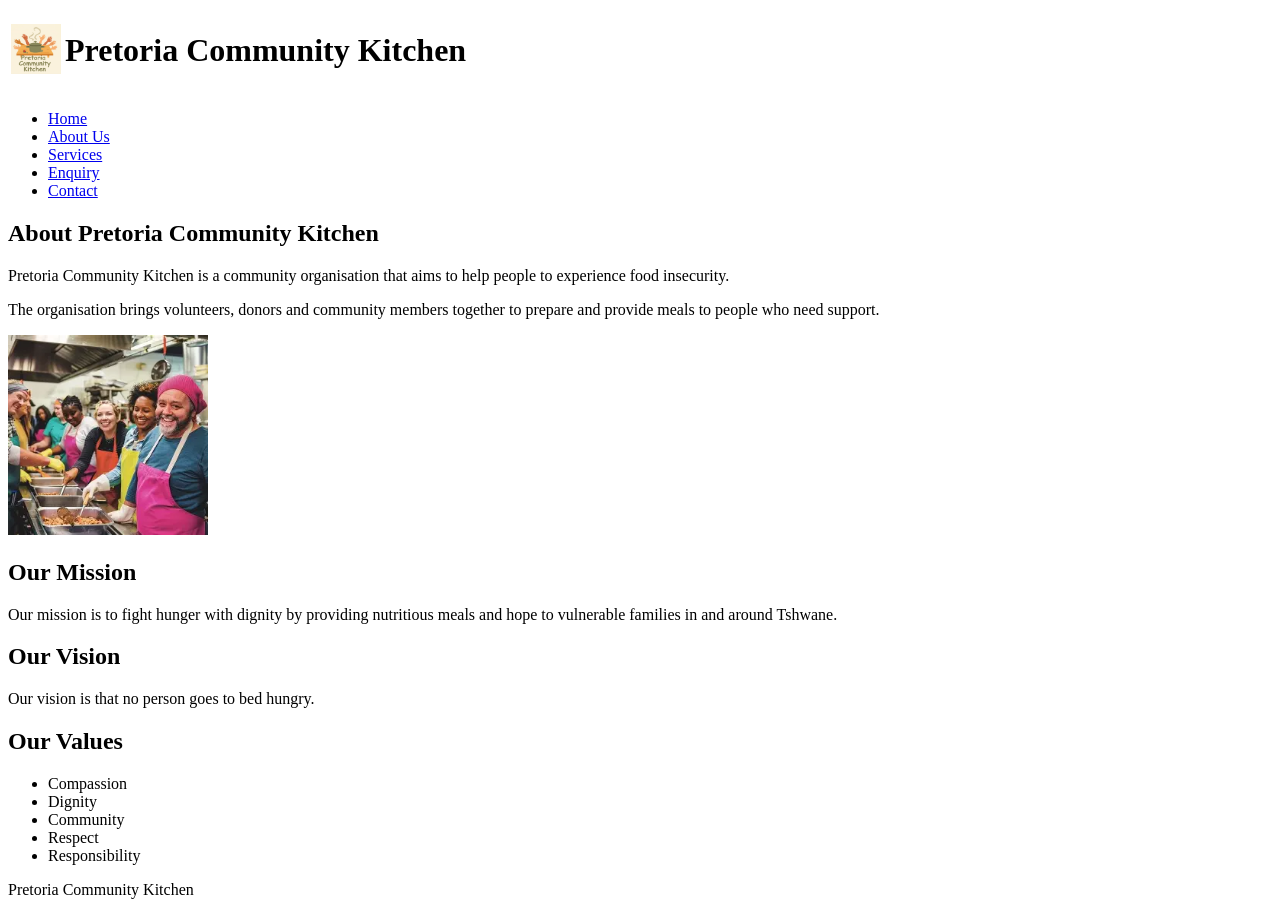
==== about.html @ 98b8e3df "initial commit" ====
<!DOCTYPE html>
<head>
    
    <title>Pretoria Community Kitchen - About Us</title>

</head>

<body>

<header>
    <table>
        <tr>
            <td>
             <img src="images/LOGO.jpeg" 
             alt="Pretoria Community Kitchen" width="50" height="50">
            </td>
            <td>
            <h1>Pretoria Community Kitchen</h1>
            </td>
        </tr>
    </table>
    

<ul>
    <li><a href="index.html">Home</a></li>
    <li><a href="about.html">About Us</a></li>
    <li><a href="services.html">Services</a></li>
    <li><a href="enquiry.html">Enquiry</a></li>
    <li><a href="contact.html">Contact</a></li>
    </ul>
    
</header>
<h2>About Pretoria Community Kitchen</h2>
<p>Pretoria Community Kitchen is a community organisation that aims to help people to experience food insecurity.</p>

<p>The organisation brings volunteers, donors and community members together to prepare and provide meals to people who need support.</p>
  <img src="images/Kitchen.webp" 
  alt="Pretoria Community Kitchen"  width="200" height="200">
<h2>Our Mission</h2>

 <p>Our mission is to fight hunger with dignity by providing nutritious meals and hope to vulnerable families in and around Tshwane.</p>
    
<h2>Our Vision</h2>

<p> Our vision is that no person goes to bed hungry.</p>

<h2>Our Values</h2>

<ul>
<li>Compassion</li>
<li>Dignity</li>
<li>Community</li>
<li>Respect</li>
<li>Responsibility</li>
</ul>

    <footer>
        <p>Pretoria Community Kitchen</p>
    </footer>
</body>
</html>
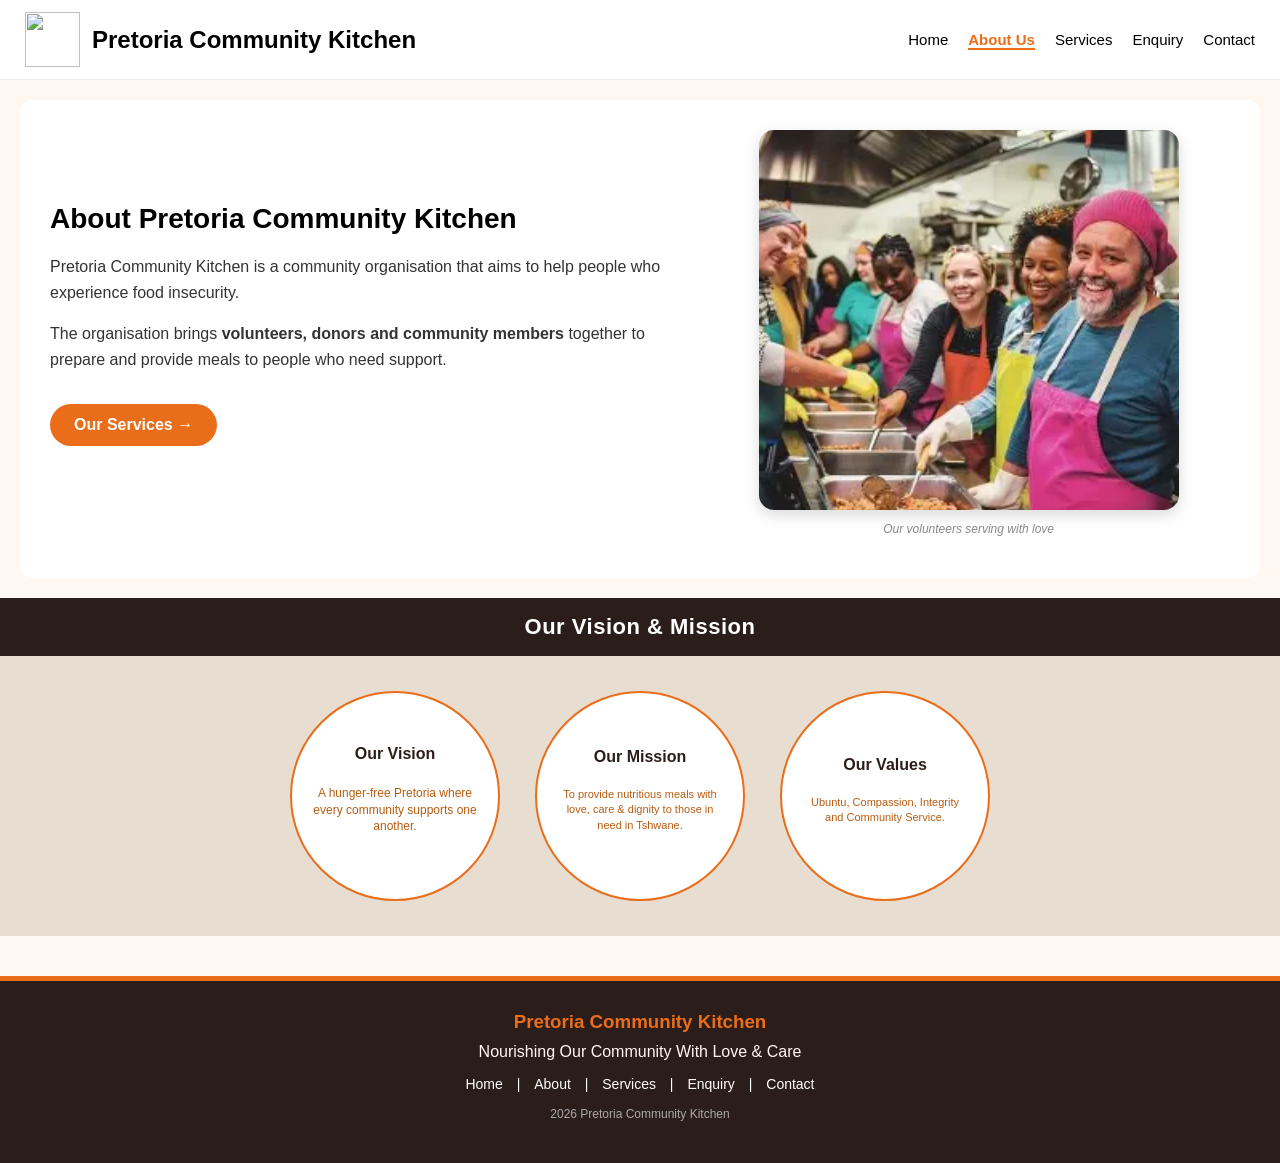
==== commit 0e1866fe: "Final WEDE POE - all pages are correct structure" ====
--- a/about.html
+++ b/about.html
@@ -1,61 +1,85 @@
 <!DOCTYPE html>
+<html>
 <head>
-    
-    <title>Pretoria Community Kitchen - About Us</title>
-
+<title>Pretoria Community Kitchen - About Us</title>
+<style>
+body { margin:0; padding:0; font-family: Arial, sans-serif; background:#FFF8F0; }
+</style>
 </head>
-
 <body>
 
-<header>
-    <table>
-        <tr>
-            <td>
-             <img src="images/LOGO.jpeg" 
-             alt="Pretoria Community Kitchen" width="50" height="50">
-            </td>
-            <td>
-            <h1>Pretoria Community Kitchen</h1>
-            </td>
-        </tr>
-    </table>
+
+<header style="background:white; padding:12px 25px; display:flex; justify-content:space-between; align-items:center; border-bottom:1px solid #eee;">
+  <div style="display:flex; align-items:center; gap:12px;">
+    <img src="images/logo.jpeg" style="width:55px; height:55px; object-fit:contain;">
+    <h1 style="color:#000; font-size:24px; margin:0; font-weight:900;">Pretoria Community Kitchen</h1>
+  </div>
+  <nav>
+    <ul style="list-style:none; display:flex; gap:20px; margin:0; padding:0; font-size:15px;">
+      <li><a href="index.html" style="color:black; text-decoration:none;">Home</a></li>
+      <li><a href="about.html" style="color:#EA6D1A; text-decoration:none; border-bottom:2px solid #EA6D1A; font-weight:bold;">About Us</a></li>
+      <li><a href="services.html" style="color:black; text-decoration:none;">Services</a></li>
+      <li><a href="enquiry.html" style="color:black; text-decoration:none;">Enquiry</a></li>
+      <li><a href="contact.html" style="color:black; text-decoration:none;">Contact</a></li>
+    </ul>
+  </nav>
+</header>
+
+
+<div style="display:flex; gap:30px; background:white; margin:20px; border-radius:12px; padding:30px; align-items:center;">
+
+  
+  <div style="flex:1.2;">
+    <h1 style="color:#000; font-size:28px; margin-top:0;">About Pretoria Community Kitchen</h1>
+    <p style="font-size:16px; line-height:1.6; color:#333;">Pretoria Community Kitchen is a community organisation that aims to help people who experience food insecurity.</p>
+    <p style="font-size:16px; line-height:1.6; color:#333;">The organisation brings <strong>volunteers, donors and community members</strong> together to prepare and provide meals to people who need support.</p>
     
+    <a href="services.html" style="display:inline-block; background:#EA6D1A; color:white; padding:12px 24px; border-radius:25px; text-decoration:none; font-weight:bold; margin:15px 0;">Our Services →</a>
+    
+    <p style="font-size:14px; line-height:1.5; color:#333; margin-top:10px;"</p>
+  </div>
 
-<ul>
-    <li><a href="index.html">Home</a></li>
-    <li><a href="about.html">About Us</a></li>
-    <li><a href="services.html">Services</a></li>
-    <li><a href="enquiry.html">Enquiry</a></li>
-    <li><a href="contact.html">Contact</a></li>
-    </ul>
-    
-</header>
-<h2>About Pretoria Community Kitchen</h2>
-<p>Pretoria Community Kitchen is a community organisation that aims to help people to experience food insecurity.</p>
+  
+  <div style="flex:1; text-align:center;">
+    <img src="images/Kitchen.webp" style="width:100%; max-width:420px; height:380px; object-fit:cover; border-radius:15px; box-shadow:0 5px 15px rgba(0,0,0,0.15);">
+    <p style="font-size:12px; color:#888; font-style:italic; margin-top:8px;">Our volunteers serving with love</p>
+  </div>
 
-<p>The organisation brings volunteers, donors and community members together to prepare and provide meals to people who need support.</p>
-  <img src="images/Kitchen.webp" 
-  alt="Pretoria Community Kitchen"  width="200" height="200">
-<h2>Our Mission</h2>
+</div>
 
- <p>Our mission is to fight hunger with dignity by providing nutritious meals and hope to vulnerable families in and around Tshwane.</p>
-    
-<h2>Our Vision</h2>
+<div style="background:#2B1E1A; color:white; text-align:center; padding:16px; font-size:22px; font-weight:bold; letter-spacing:0.5px;">Our Vision & Mission</div>
 
-<p> Our vision is that no person goes to bed hungry.</p>
+<div style="background:#E8DDD1; padding:35px 20px; display:flex; justify-content:center; gap:35px; flex-wrap:wrap;">
 
-<h2>Our Values</h2>
+  <div style="width:210px; height:210px; background:white; border-radius:50%; border:2px solid #EA6D1A; display:flex; flex-direction:column; justify-content:center; align-items:center; padding:20px; text-align:center; box-sizing:border-box;">
+    <h4 style="margin:0 0 10px 0; color:#2B1E1A;">Our Vision</h4>
+    <p style="font-size:12px; color:#B85C0F; line-height:1.4;">A hunger-free Pretoria where every community supports one another.</p>
+  </div>
 
-<ul>
-<li>Compassion</li>
-<li>Dignity</li>
-<li>Community</li>
-<li>Respect</li>
-<li>Responsibility</li>
-</ul>
+  <div style="width:210px; height:210px; background:white; border-radius:50%; border:2px solid #EA6D1A; display:flex; flex-direction:column; justify-content:center; align-items:center; padding:20px; text-align:center; box-sizing:border-box;">
+    <h4 style="margin:0 0 10px 0; color:#2B1E1A;">Our Mission</h4>
+    <p style="font-size:11px; color:#B85C0F; line-height:1.4;">To provide nutritious meals with love, care & dignity to those in need in Tshwane.</p>
+  </div>
 
-    <footer>
-        <p>Pretoria Community Kitchen</p>
-    </footer>
+  <div style="width:210px; height:210px; background:white; border-radius:50%; border:2px solid #EA6D1A; display:flex; flex-direction:column; justify-content:center; align-items:center; padding:20px; text-align:center; box-sizing:border-box;">
+    <h4 style="margin:0 0 10px 0; color:#2B1E1A;">Our Values</h4>
+    <p style="font-size:11px; color:#B85C0F; line-height:1.4;">Ubuntu, Compassion, Integrity and Community Service.</p>
+  </div>
+
+</div>
+
+<footer style="background-color: #2B1E1A; color: white; padding: 30px 20px; text-align: center; margin-top: 40px; border-top: 5px solid #EA6D1A;">
+  <h3 style="color: #EA6D1A; margin: 0 0 10px 0;">Pretoria Community Kitchen</h3>
+  <p style="margin: 5px 0; color: #FFF8F0;">Nourishing Our Community With Love & Care</p>
+  <p style="margin: 15px 0 5px 0; font-size: 14px;">
+    <a href="index.html" style="color: white; margin: 0 10px; text-decoration: none;">Home</a> |
+    <a href="about.html" style="color: white; margin: 0 10px; text-decoration: none;">About</a> |
+    <a href="services.html" style="color: white; margin: 0 10px; text-decoration: none;">Services</a> |
+    <a href="enquiry.html" style="color: white; margin: 0 10px; text-decoration: none;">Enquiry</a> |
+    <a href="contact.html" style="color: white; margin: 0 10px; text-decoration: none;">Contact</a>
+  </p>
+  <p style="margin-top: 15px; font-size: 12px; color: #aaa;">2026 Pretoria Community Kitchen</p>
+</footer>
+
 </body>
 </html>
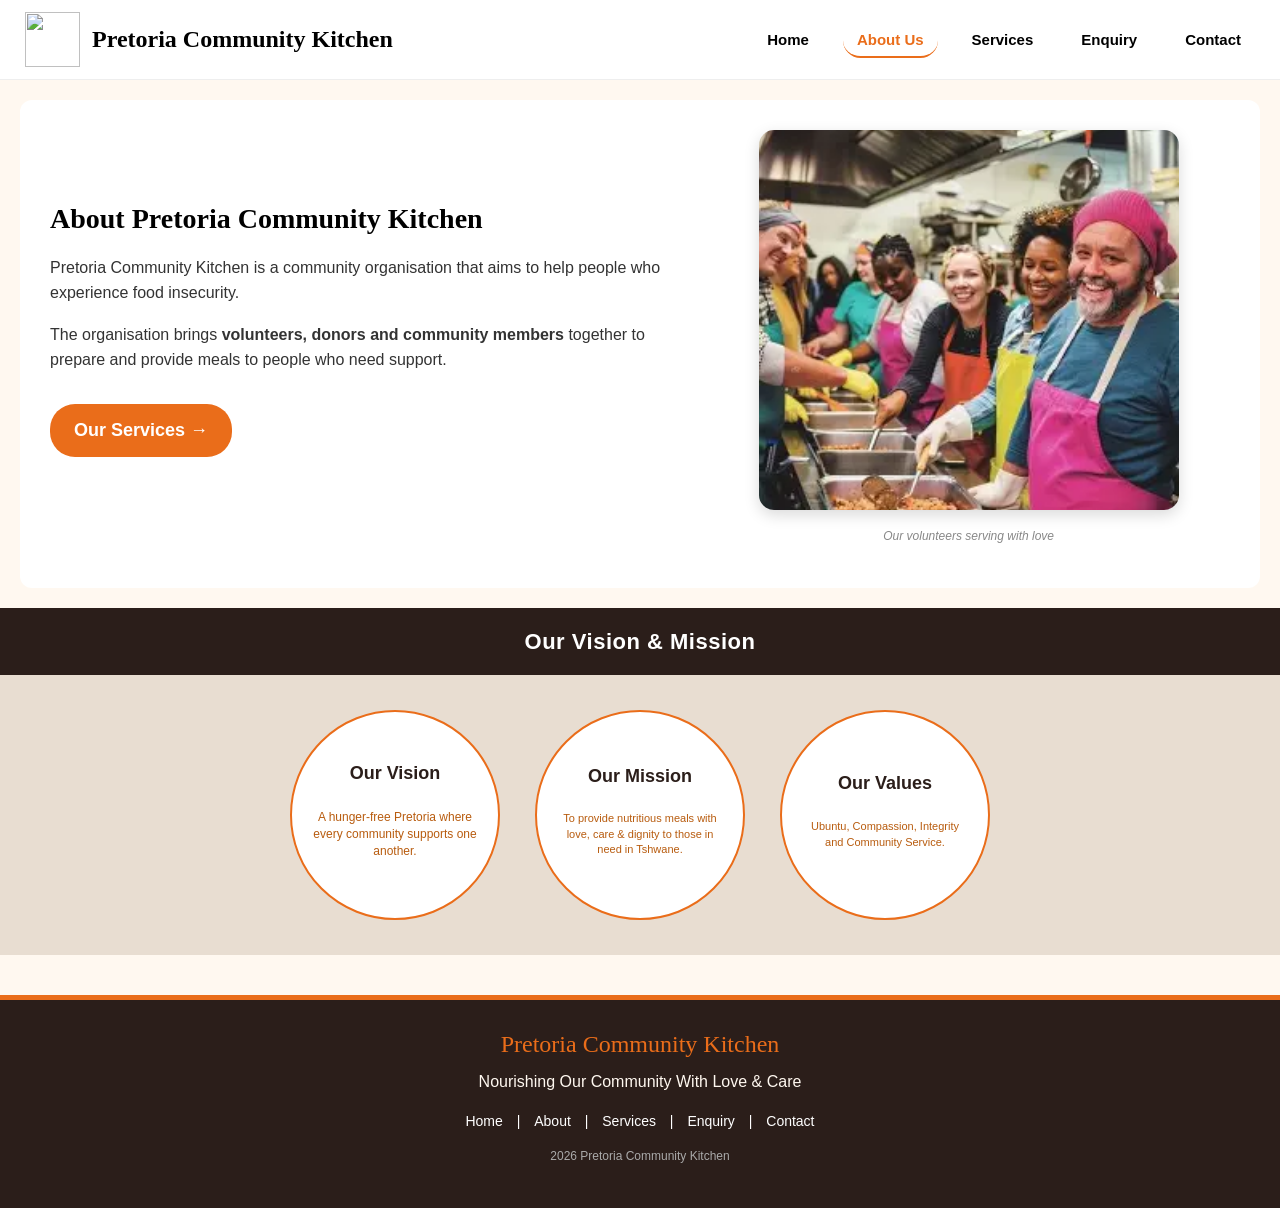
==== commit dcedc368: "Fic CSS comment bug // to /**/ - validate now works" ====
--- a/about.html
+++ b/about.html
@@ -1,6 +1,8 @@
 <!DOCTYPE html>
 <html>
 <head>
+<link rel="stylesheet" href="css/style.css">
+
 <title>Pretoria Community Kitchen - About Us</title>
 <style>
 body { margin:0; padding:0; font-family: Arial, sans-serif; background:#FFF8F0; }
@@ -80,6 +82,6 @@
   </p>
   <p style="margin-top: 15px; font-size: 12px; color: #aaa;">2026 Pretoria Community Kitchen</p>
 </footer>
-
+<script src="js/script.js"></script>
 </body>
 </html>
--- a/css/style.css
+++ b/css/style.css
@@ -0,0 +1,371 @@
+
+@keyframes slideInLeft { from { transform: translateX(-100px); opacity:0; } to { transform: translateX(0); opacity:1; } }
+@keyframes slideInRight { from { transform: translateX(100px); opacity:0; } to { transform: translateX(0); opacity:1; } }
+@keyframes fadeUp { from { transform: translateY(50px); opacity:0; } to { transform: translateY(0); opacity:1; } }
+@keyframes pulse { 0%,100% { transform: scale(1); } 50% { transform: scale(1.05); } }
+@keyframes bounceIcon { 0%,100% { transform: translateY(0); } 50% { transform: translateY(-8px); } }
+
+.hero-animate { animation: slideInLeft 1s ease forwards; }
+.card-animate { animation: fadeUp 0.8s ease forwards; opacity:0; }
+.card-animate:nth-child(1) { animation-delay: 0.2s; }
+.card-animate:nth-child(2) { animation-delay: 0.4s; }
+.card-animate:nth-child(3) { animation-delay: 0.6s; }
+
+.pulse-btn { animation: pulse 2s infinite; }
+
+body {
+  font-family: 'Aptos', 'Segoe UI', Arial, sans-serif;
+  background-color: #FFF8F0;
+  color: #2E2E2E;
+  line-height: 1.6;
+  font-size: 18px;
+  animation: fadeIn 0.8s ease-in;
+}
+
+h1, h2, h3 {
+  font-family: 'Lora', serif;
+  color: #2E2E2E;
+  line-height: 1.2;
+}
+h1 { font-size: 2.5rem; font-weight: 700; }
+h2 { font-size: 2rem; font-weight: 600; }
+h3 { font-size: 1.5rem; font-weight: 500; }
+p { font-size: 1rem; line-height: 1.6; }
+
+header {
+  background-color: white;
+  padding: 15px 25px;
+  border-bottom: 4px solid #EA6D1A;
+  display: flex;
+  align-items: center;
+  flex-wrap: wrap;
+  position: sticky;
+  top: 0;
+  animation: slideUp 0.6s ease-out;
+  z-index: 100;
+}
+.logo {
+  display: flex;
+  align-items: center;
+  gap: 10px;
+  font-family: 'Lora', serif;
+  font-weight: bold;
+  font-size: 18px;
+}
+.logo img {
+  width: 45px;
+  height: 45px;
+  border-radius: 8px;
+}
+nav ul {
+  list-style: none !important;
+  padding: 0;
+  display: flex;
+  flex-wrap: wrap;
+  gap: 20px;
+  margin-top: 10px;
+}
+nav a {
+  text-decoration: none;
+  color: #2E2E2E;
+  font-weight: bold;
+  padding: 8px 14px;
+  border-radius: 20px;
+  position: relative;
+  transition: color 0.3s;
+}
+nav a::after {
+  content: '';
+  position: absolute;
+  width: 0;
+  height: 2px;
+  bottom: -4px;
+  left: 0;
+  background: #EA6D1A;
+  transition: width 0.3s;
+}
+nav a:hover::after { width: 100%; }
+nav a:hover {
+  background-color: #FFF3E8;
+  color: #EA6D1A;
+}
+
+.hero {
+  background-color: #Fef3e2;
+  padding: 40px 20px;
+  text-align: center;
+  border-radius: 15px;
+}
+.hero img {
+  width: 100%;
+  max-width: 700px;
+  height: 350px;
+  object-fit: cover;
+  border-radius: 12px;
+  margin: 20px auto;
+  display: block;
+}
+.badge {
+  background: #FFF3E8;
+  color: #EA6D1A;
+  padding: 6px 15px;
+  border-radius: 20px;
+  font-weight: bold;
+  font-size: 14px;
+}
+.btn {
+  background-color: #EA6D1A;
+  color: white;
+  padding: 14px 28px;
+  border-radius: 12px;
+  text-decoration: none;
+  font-weight: bold;
+  display: inline-block;
+  border: none;
+  cursor: pointer;
+  font-size: 16px;
+  margin: 5px;
+  transition: all 0.3s ease;
+}
+.btn:hover { background-color: #C85C14; transform: translateY(-2px); }
+.btn2 { background: #C85C14; }
+.container {
+  max-width: 1000px;
+  margin: 0 auto;
+  padding: 30px 15px;
+}
+.stats {
+  background: #2E2E2E;
+  color: white;
+  display: grid;
+  grid-template-columns: repeat(3,1fr);
+  text-align: center;
+  padding: 25px;
+  border-radius: 12px;
+  margin: 30px 0;
+}
+.stats h2 { color: #EA6D1A; font-size: 32px; margin: 0; }
+.stats p{ color: white; margin: 0; }
+.card-grid {
+  display: grid;
+  gap: 20px;
+  margin-top: 20px;
+}
+.card {
+  background-color: white;
+  border: 1px solid #f0e0d0;
+  border-radius: 12px;
+  padding: 20px;
+  box-shadow: 0 4px 10px rgba(0,0,0,0.05);
+  transition: transform 0.3s ease, box-shadow 0.3s ease;
+}
+.card img { width: 100%; height: 180px; object-fit: cover; }
+.card-content { padding: 15px; }
+.card:hover {
+  transform: translateY(-5px);
+  box-shadow: 0 10px 25px rgba(234,109,26,0.15);
+}
+footer {
+  background-color: #2E2E2E;
+  color: #aaa;
+  text-align: center;
+  padding: 30px;
+  margin-top: 40px;
+}
+
+requirements
+a:hover { color: #E67E22; }
+a:active { color: #D35400; }
+button:hover { background: #D35400; transform: scale(1.05); transition: 0.3s; }
+input:focus, textarea:focus, select:focus {
+  border: 2px solid #EA6D1A !important;
+  outline: none;
+  box-shadow: 0 0 0 3px rgba(234,109,26,0.15);
+  transform: scale(1.01);
+}
+li:first-child { font-weight: bold; }
+img { max-width: 100%; height: auto; }
+
+#enquiryErrors, #enquirySuccess {
+  animation: slideUp 0.4s ease-out;
+}
+
+
+div[style*="background:#2B1E1A"] {
+  transition: transform 0.3s;
+}
+div[style*="background:#2B1E1A"]:hover {
+  transform: rotate(1deg) scale(1.02);
+}
+
+
+button[type="submit"] {
+  transition: all 0.3s ease;
+  position: relative;
+  overflow: hidden;
+}
+button[type="submit"]:hover {
+  background: #c85a15 !important;
+  transform: translateY(-2px);
+  box-shadow: 0 5px 15px rgba(234,109,26,0.4);
+}
+
+@media (min-width: 768px) {
+  .card-grid { grid-template-columns: repeat(3,1fr); }
+  .hero { padding: 60px; }
+}
+.about-section { background-color: #ffffff; padding: 40px 20px; }
+.services-section { background-color: #f9e7d0; padding: 40px 20px; }
+
+@media screen and (max-width: 768px) {
+  header { flex-direction: column; }
+  .nav-links { flex-direction: column; width: 100%; }
+  h1 { font-size: 1.8rem; }
+  h2 { font-size: 1.5rem; }
+}
+
+
+
+.hero {
+    animation: heroAppear 1.2s ease-in-out;
+}
+
+@keyframes heroAppear {
+    from {
+        opacity: 0;
+        transform: scale(0.95);
+    }
+    to {
+        opacity: 1;
+        transform: scale(1);
+    }
+}
+
+/* Heading animation */
+.hero h1 {
+    animation: headingAppear 1.2s ease;
+}
+
+@keyframes headingAppear {
+    from {
+        opacity: 0;
+        transform: translateY(-40px);
+    }
+    to {
+        opacity: 1;
+        transform: translateY(0);
+    }
+}
+
+buttons
+.hero a {
+    transition: all 0.4s ease;
+}
+
+.hero a:hover {
+    transform: translateY(-6px);
+    box-shadow: 0 6px 15px rgba(0,0,0,0.3);
+}
+
+hover effect
+.faq-item {
+    transition: transform 0.3s ease;
+}
+
+.faq-item:hover {
+    transform: translateX(8px);
+}
+
+.faq-question {
+    transition: background-color 0.3s ease;
+    cursor: pointer;
+}
+
+.faq-question:hover {
+    background-color: #EA6D1A;
+    color: white;
+}
+
+reveal animations
+
+.reveal {
+    opacity: 0;
+    transform: translateY(35px);
+    transition: all 0.8s ease;
+}
+
+.reveal.show {
+    opacity: 1;
+    transform: translateY(0);
+}
+
+Scroll animations
+
+.reveal {
+    opacity: 0;
+    transform: translateY(40px);
+    transition: opacity 0.8s ease, transform 0.8s ease;
+}
+
+.reveal.show {
+    opacity: 1;
+    transform: translateY(0);
+}
+
+Button Hover
+
+button, a {
+    transition: all 0.3s ease;
+}
+
+button:hover, a:hover {
+    transform: translateY(-3px);
+}
+
+faq 
+.faq { max-width: 700px; margin: 40px auto; padding: 20px; }
+.faq-item {
+  background: white;
+  border-radius: 12px;
+  margin-bottom: 12px;
+  border: 1px solid #f0e0d0;
+  overflow: hidden;
+}
+.faq-question {
+  width: 100%;
+  padding: 16px 20px;
+  background: white;
+  border: none;
+  text-align: left;
+  font-size: 16px;
+  font-weight: bold;
+  cursor: pointer;
+}
+.faq-question::after {
+  content: ' +';
+  float: right;
+  color: #EA6D1A;
+  font-size: 20px;
+}
+.faq-question.active::after {
+  content: ' -';
+}
+.faq-answer {
+  padding: 0 20px 15px 20px;
+  color: #555;
+  animation: slideUp 0.3s ease-out;
+  display: block;
+}
+.faq-answer[hidden] {
+  display: none !important;
+}
+
+.gallery { display: grid; grid-template-columns: repeat(auto-fit, minmax(200px, 1fr)); gap:15px; margin: 30px 0; }
+.gallery img { width:100%; height:180px; object-fit:cover; border-radius:12px; cursor:pointer; transition: all 0.3s; }
+.gallery img:hover { transform: scale(1.05); box-shadow: 0 8px 20px rgba(0,0,0,0.2); }
+
+Lightbox
+#lightbox { position:fixed; top:0; left:0; width:100%; height:100%; background:rgba(0,0,0,0.9); display:none; justify-content:center; align-items:center; z-index:10000; }
+#lightbox.active { display:flex; }
+#lightbox img { max-width:90%; max-height:85%; border-radius:10px; box-shadow:0 0 30px rgba(255,255,255,0.3); }
+#lightbox .close-lb { position:absolute; top:20px; right:30px; color:white; font-size:40px; cursor:pointer; }
